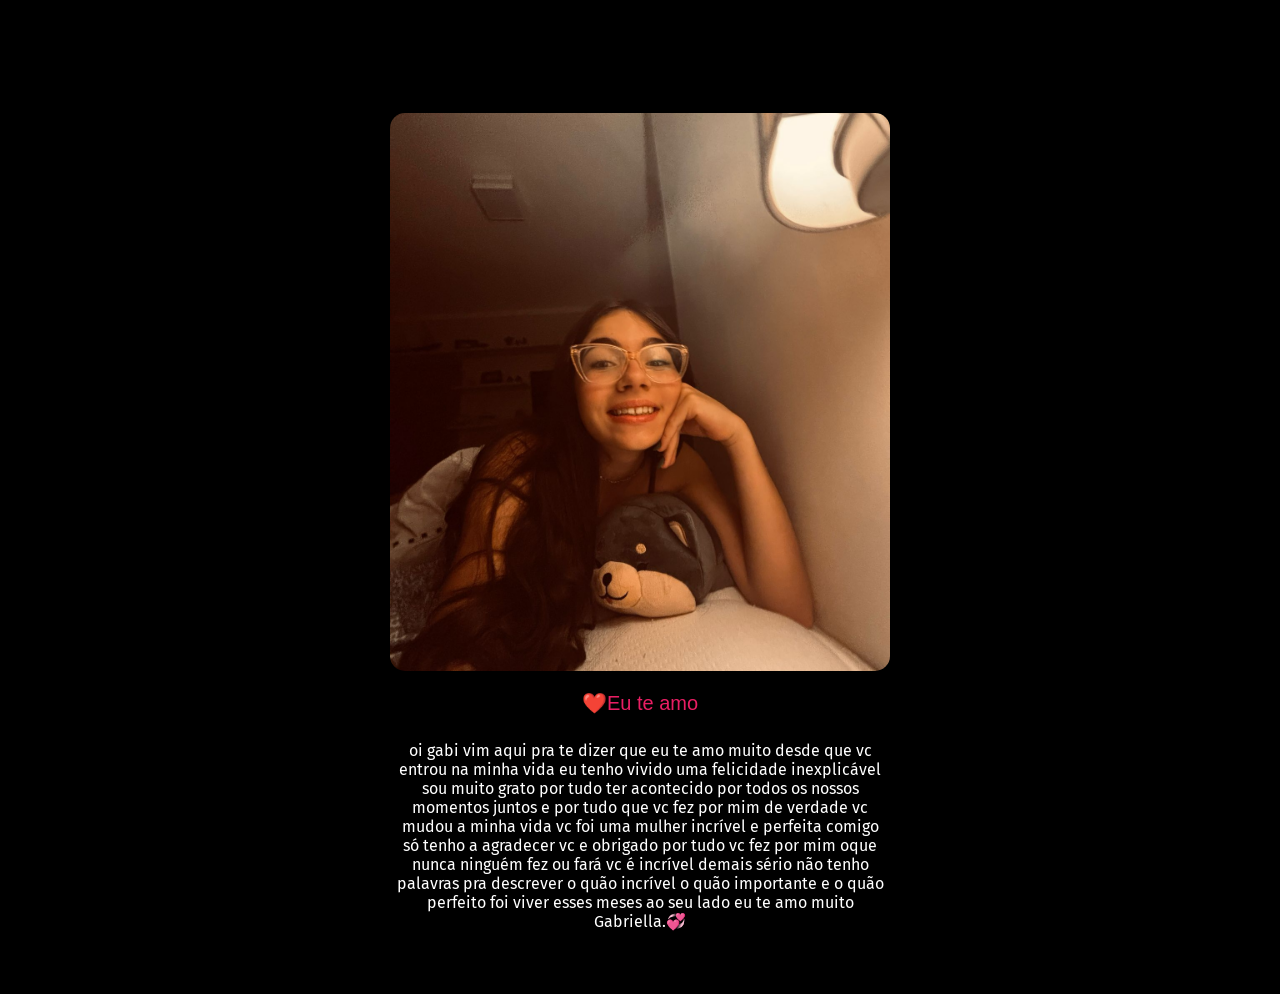
==== about.html @ 8310cf50 "projeto inicial" ====
<!DOCTYPE html>
<html lang="pt-br">

<head>
    <meta charset="UTF-8">
    <meta name="viewport" content="width=device-width, initial-scale=1.0">
    <title>Te Amo!</title>
    <link rel="preconnect" href="https://fonts.googleapis.com">
    <link rel="preconnect" href="https://fonts.gstatic.com" crossorigin>
    <link href="https://fonts.googleapis.com/css2?family=Pacifico&display=swap" rel="stylesheet">
    <link rel="preconnect" href="https://fonts.gstatic.com" crossorigin>
    <link
        href="https://fonts.googleapis.com/css2?family=Fira+Sans:ital,wght@0,100;0,200;0,300;0,400;0,500;0,600;0,700;0,800;0,900;1,100;1,200;1,300;1,400;1,500;1,600;1,700;1,800;1,900&family=Pacifico&display=swap"
        rel="stylesheet">
    <link rel="stylesheet" href="./style/about.css">
</head>

<body>
    <div class="container">
        <div class="spotify-player">
            <iframe src="https://open.spotify.com/embed/track/4JSROzfWqKccwZ68DX1aJe?si=f645b9e00ee64529" width="100%"
                height="80" frameborder="0" allowtransparency="true" allow="encrypted-media">
            </iframe>
        </div>

        <div class="carrossel-container">
            <div class="carrossel">
                <div class="slide">
                    <img src="./img/1.jpg" alt="Foto do casal">
                </div>
                <div class="slide">
                    <img src="./img/2.jpg" alt="Foto do casal">
                </div>
                <div class="slide">
                    <img src="./img/3.jpg" alt="Foto do casal">
                </div>
                <div class="slide">
                    <img src="./img/4.jpg" alt="Foto do casal">
                </div>
                <div class="slide">
                    <img src="./img/5.jpg" alt="Foto do casal">
                </div>
            </div>
        </div>

        <div class="message-box">
            <div class="message-title">❤️Eu te amo</div>
            <p class="message-text">
                oi gabi vim aqui pra te dizer que eu te amo muito desde que vc entrou na minha vida eu tenho vivido uma felicidade inexplicável sou muito grato por tudo ter acontecido por todos os nossos momentos juntos e por tudo que vc fez por mim de verdade vc mudou a minha vida vc foi uma mulher incrível e perfeita comigo só tenho a agradecer vc e obrigado por tudo vc fez por mim oque nunca ninguém fez ou fará vc é incrível demais sério não tenho palavras pra descrever o quão incrível o quão importante e o quão perfeito foi viver esses meses ao seu lado eu te amo muito Gabriella.💞
            </p>
        </div>
    </div>


    </script>


    <script>
        const hearts = ['❤️', '🧡', '💛', '💚', '💙', '💜', '🖤', '🤍', '🤎'];

        function createHeart() {
            const heart = document.createElement('div');
            heart.className = 'heart';
            heart.textContent = hearts[Math.floor(Math.random() * hearts.length)];

            // Tamanho aleatório
            const size = Math.random() * 20 + 10;
            heart.style.fontSize = `${size}px`;

            // Posição inicial
            heart.style.left = `${Math.random() * 100}vw`;
            heart.style.top = `-50px`;

            // Duração da animação
            const duration = Math.random() * 3 + 2;
            heart.style.animationDuration = `${duration}s`;

            document.body.appendChild(heart);

            setTimeout(() => {
                heart.remove();
                createHeart();
            }, duration * 1000);
        }

        // Criar vários corações
        for (let i = 0; i < 50; i++) {
            setTimeout(createHeart, i * 300);
        }

        document.addEventListener('DOMContentLoaded', function () {
            const carrossel = document.querySelector('.carrossel');
            const slides = document.querySelectorAll('.slide');
            let currentIndex = 0;
            const totalSlides = slides.length;

            // Função para mudar de slide
            function nextSlide() {
                currentIndex = (currentIndex + 1) % totalSlides;
                carrossel.style.transform = `translateX(-${currentIndex * 100}%)`;
            }

            // Inicia o autoplay (muda a cada 4 segundos)
            let autoplay = setInterval(nextSlide, 4000);

            // Pausa quando o mouse está em cima
            const container = document.querySelector('.carrossel-container');
            container.addEventListener('mouseenter', () => clearInterval(autoplay));
            container.addEventListener('mouseleave', () => {
                autoplay = setInterval(nextSlide, 4000);
            });
        });





        // Inicializa tudo quando a página carrega
        document.addEventListener('DOMContentLoaded', function () {
            updateTime();
            setInterval(updateTime, 60000); // Atualiza o horário a cada minuto
            setupCarousel();
        });
    </script>

    </header>
</body>

</html>
---- style/about.css ----
@import url(../style/chuvadecoraçao.css);


:root{
    --cor-preta:#000000;
    --cor-branca:#FFFFFF;
    --cor-hover:#303030;

    --fonte-titulo: 'Pacifico', cursive;
    --fonte-texto: 'Fira Sans', sans-serif;
    
}



body {
    font-family: 'Arial', sans-serif;
    background-color: #000;
    color: #ffffff;
    display: flex;
    flex-direction: column;
    align-items: center;
    min-height: 100vh;
    padding: 20px;
}

.container {
    width: 100%;
    max-width: 500px;
    display: flex;
    flex-direction: column;
    gap: 15px;
    box-sizing:border-box;
}

header {
    text-align: center;
    margin-bottom: 10px;
}

h1 {
    color: #e91e63;
    font-size: 28px;
    margin-bottom: 5px;
}

.location {
    font-size: 18px;
    color: #666;
    margin-bottom: 5px;
}

.time {
    font-size: 20px;
    font-weight: bold;
    color: #e91e63;
}

.carrossel-container {
    width: 100%;
    height: 600px;
    border-radius: 15px;
    overflow: hidden;
    box-shadow: 0 5px 15px rgba(0,0,0,0.1);
}

.carrossel {
    display: flex;
    height: 100%;
    transition: transform 0.5s ease;
}

.slide {
    min-width: 100%;
    height: 100%;
}

.slide img {
    width: 100%;
    height: 100%;
    object-fit: cover;
}

.spotify-player {
    width: 100%;
    border-radius: 12px;
    overflow: hidden;
    box-shadow: 0 4px 12px rgba(0,0,0,0.1);
}

.message-box {
    display: flex;
    flex-direction: column;
    box-sizing: border-box;
    height: 34%;
    padding: 5px;
    border-radius: 15px;
    box-shadow: 0 3px 10px rgba(0,0,0,0.05);
   
}

.message-title {
    color: #e91e63;
    margin-bottom: 10px;
    font-size: 20px;
    text-align: center;
}

.message-text {
    display: flex;
    font-family:var(--fonte-texto) ;
    font-size: 16px;
    margin-bottom: 10px;
    box-sizing: border-box;
    flex-wrap: wrap;
    text-align: center;
}

.emoji {
    font-size: 30px;
    font-family: var();
    display: inline-block;
    margin-left: 5px;
}

@media (max-width: 1000px) {

    .container {
        align-items: center;
        text-align: center;

    }
    
    .carrossel-container {
        display: flex;
        height:15rem;
        width: 13rem;
        align-items: center;
        justify-content: center;
        margin: 1rem;
    }
    
    h1 {
        font-size: 24px;
    }
    
    .message-text {
        font-size: 15px;
        justify-content: center;
        align-items: center;
    }

    
    
}
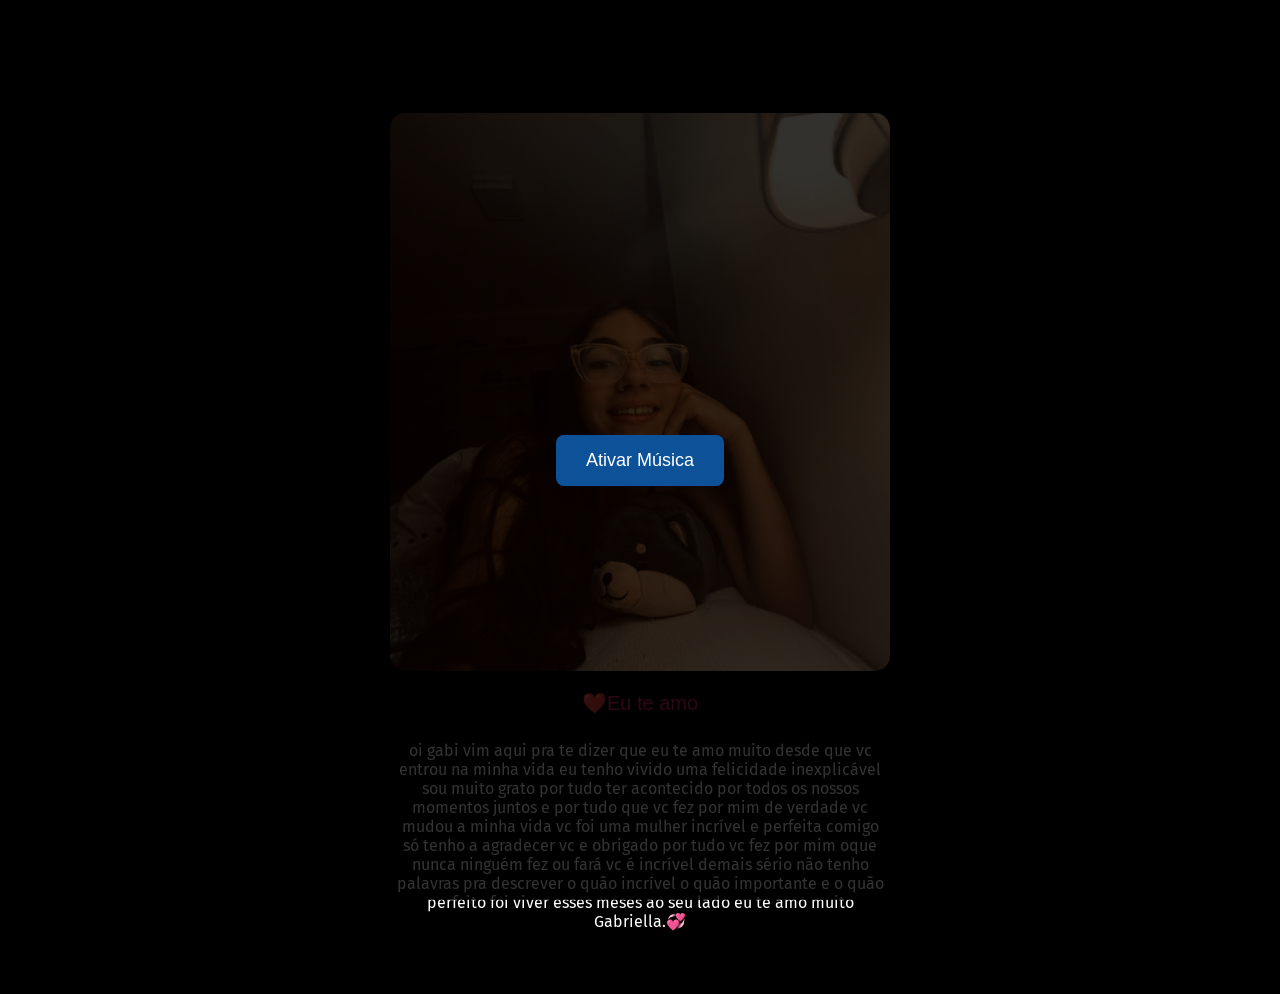
==== commit 90c4abed: "agora vai" ====
--- a/about.html
+++ b/about.html
@@ -18,9 +18,12 @@
 <body>
     <div class="container">
         <div class="spotify-player">
-            <iframe src="https://open.spotify.com/embed/track/4JSROzfWqKccwZ68DX1aJe?si=f645b9e00ee64529" width="100%"
+            <iframe src="https://open.spotify.com/embed/track/4JSROzfWqKccwZ68DX1aJe?si=a8c717ab964a4d76" width="100%"
                 height="80" frameborder="0" allowtransparency="true" allow="encrypted-media">
             </iframe>
+            <div id="overlay">
+                <button id="playBtn">Ativar Música</button>
+            </div>
         </div>
 
         <div class="carrossel-container">
@@ -49,11 +52,10 @@
                 oi gabi vim aqui pra te dizer que eu te amo muito desde que vc entrou na minha vida eu tenho vivido uma felicidade inexplicável sou muito grato por tudo ter acontecido por todos os nossos momentos juntos e por tudo que vc fez por mim de verdade vc mudou a minha vida vc foi uma mulher incrível e perfeita comigo só tenho a agradecer vc e obrigado por tudo vc fez por mim oque nunca ninguém fez ou fará vc é incrível demais sério não tenho palavras pra descrever o quão incrível o quão importante e o quão perfeito foi viver esses meses ao seu lado eu te amo muito Gabriella.💞
             </p>
         </div>
+        <audio id="bgMusic" loop playsinline>
+            <source src="./img/Luan Santana - Tudo que você quiser - (DVD O nosso tempo é hoje).mp3" type="audio/mpeg">
+        </audio>  
     </div>
-
-
-    </script>
-
 
     <script>
         const hearts = ['❤️', '🧡', '💛', '💚', '💙', '💜', '🖤', '🤍', '🤎'];
@@ -111,16 +113,43 @@
             });
         });
 
-
-
-
-
+        const overlay = document.getElementById('overlay');
+        const playBtn = document.getElementById('playBtn');
+        const bgMusic = document.getElementById('bgMusic');
+        
+        // Tenta autoplay (funciona em alguns navegadores)
+        bgMusic.play().catch(e => {
+            console.log('Aguardando interação do usuário...');
+        });
+        
+        // Quando o usuário clica no botão
+        playBtn.addEventListener('click', () => {
+            bgMusic.play()
+                .then(() => {
+                    overlay.style.display = 'none';
+                })
+                .catch(e => {
+                    alert('Não foi possível iniciar a música. Tente novamente.');
+                });
+        });
+        
+        // Se após 5 segundos o usuário não clicou, esconde o overlay
+        setTimeout(() => {
+            if (!bgMusic.paused) return;
+            overlay.innerHTML = '<p>Toque em qualquer lugar para ativar a música</p>';
+            document.body.addEventListener('click', () => {
+                bgMusic.play();
+                overlay.style.display = 'none';
+            }, { once: true });
+        }, 5000);
+        
         // Inicializa tudo quando a página carrega
         document.addEventListener('DOMContentLoaded', function () {
             updateTime();
             setInterval(updateTime, 60000); // Atualiza o horário a cada minuto
             setupCarousel();
         });
+
     </script>
 
     </header>
--- a/style/about.css
+++ b/style/about.css
@@ -123,6 +123,32 @@
     margin-left: 5px;
 }
 
+#overlay {
+    position: fixed;
+    top: 0;
+    left: 0;
+    width: 100%;
+    height: 100%;
+    background-color: rgba(0,0,0,0.8);
+    display: flex;
+    flex-direction: column;
+    justify-content: center;
+    align-items: center;
+    color: white;
+    z-index: 1000;
+}
+
+#playBtn {
+    padding: 15px 30px;
+    font-size: 18px;
+    background-color:#0D5298;
+    color: white;
+    border: none;
+    border-radius: 8px;
+    cursor: pointer;
+    margin-top: 20px;
+}
+
 @media (max-width: 1000px) {
 
     .container {
